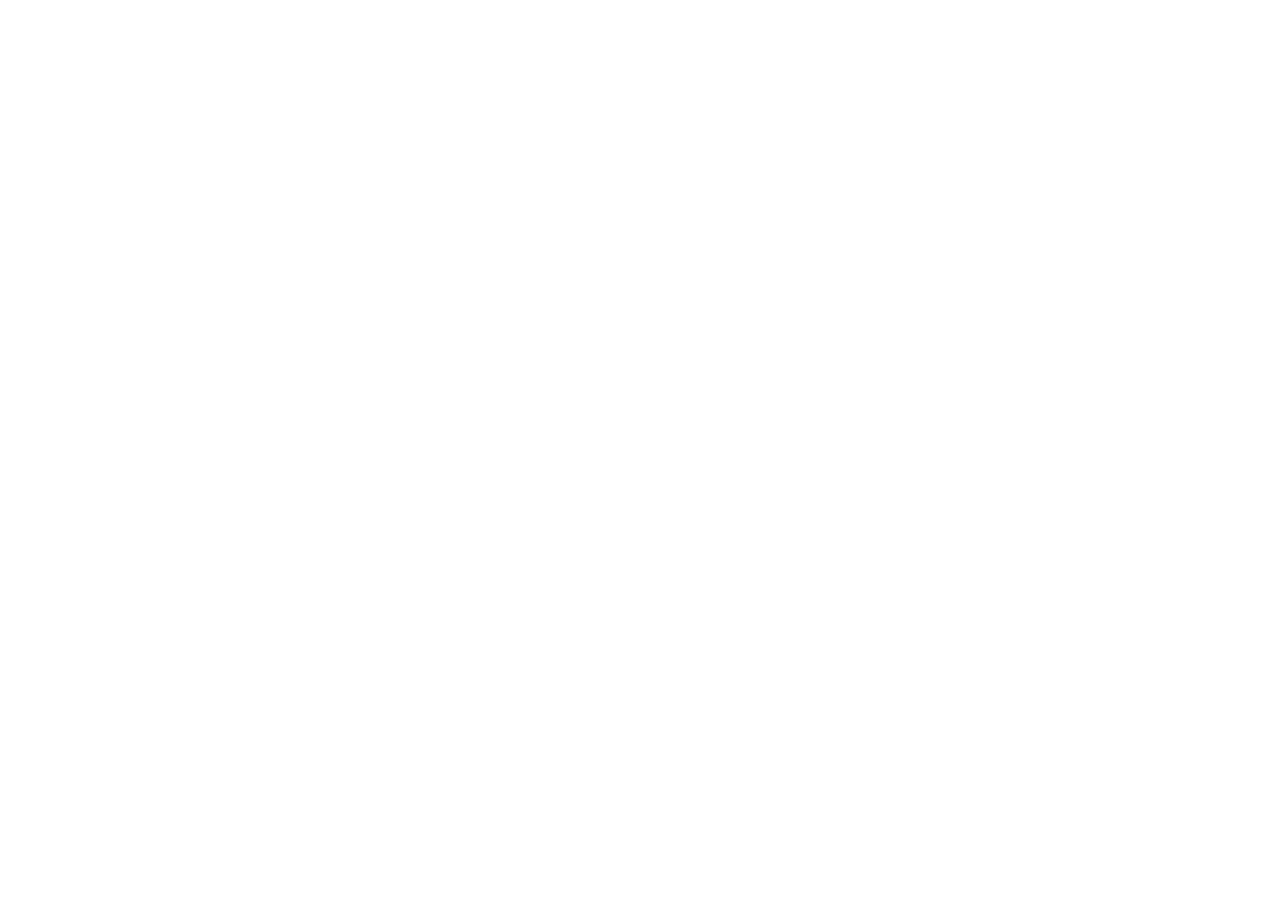
==== pages/about.html @ a03485b7 "initial files and folder commit" ====
<!DOCTYPE html>
<html lang="en">

<head>
    <meta charset="UTF-8">
    <meta name="viewport" content="width=device-width, initial-scale=1.0">
    <title>About Us</title>
</head>

<body>

</body>

</html>
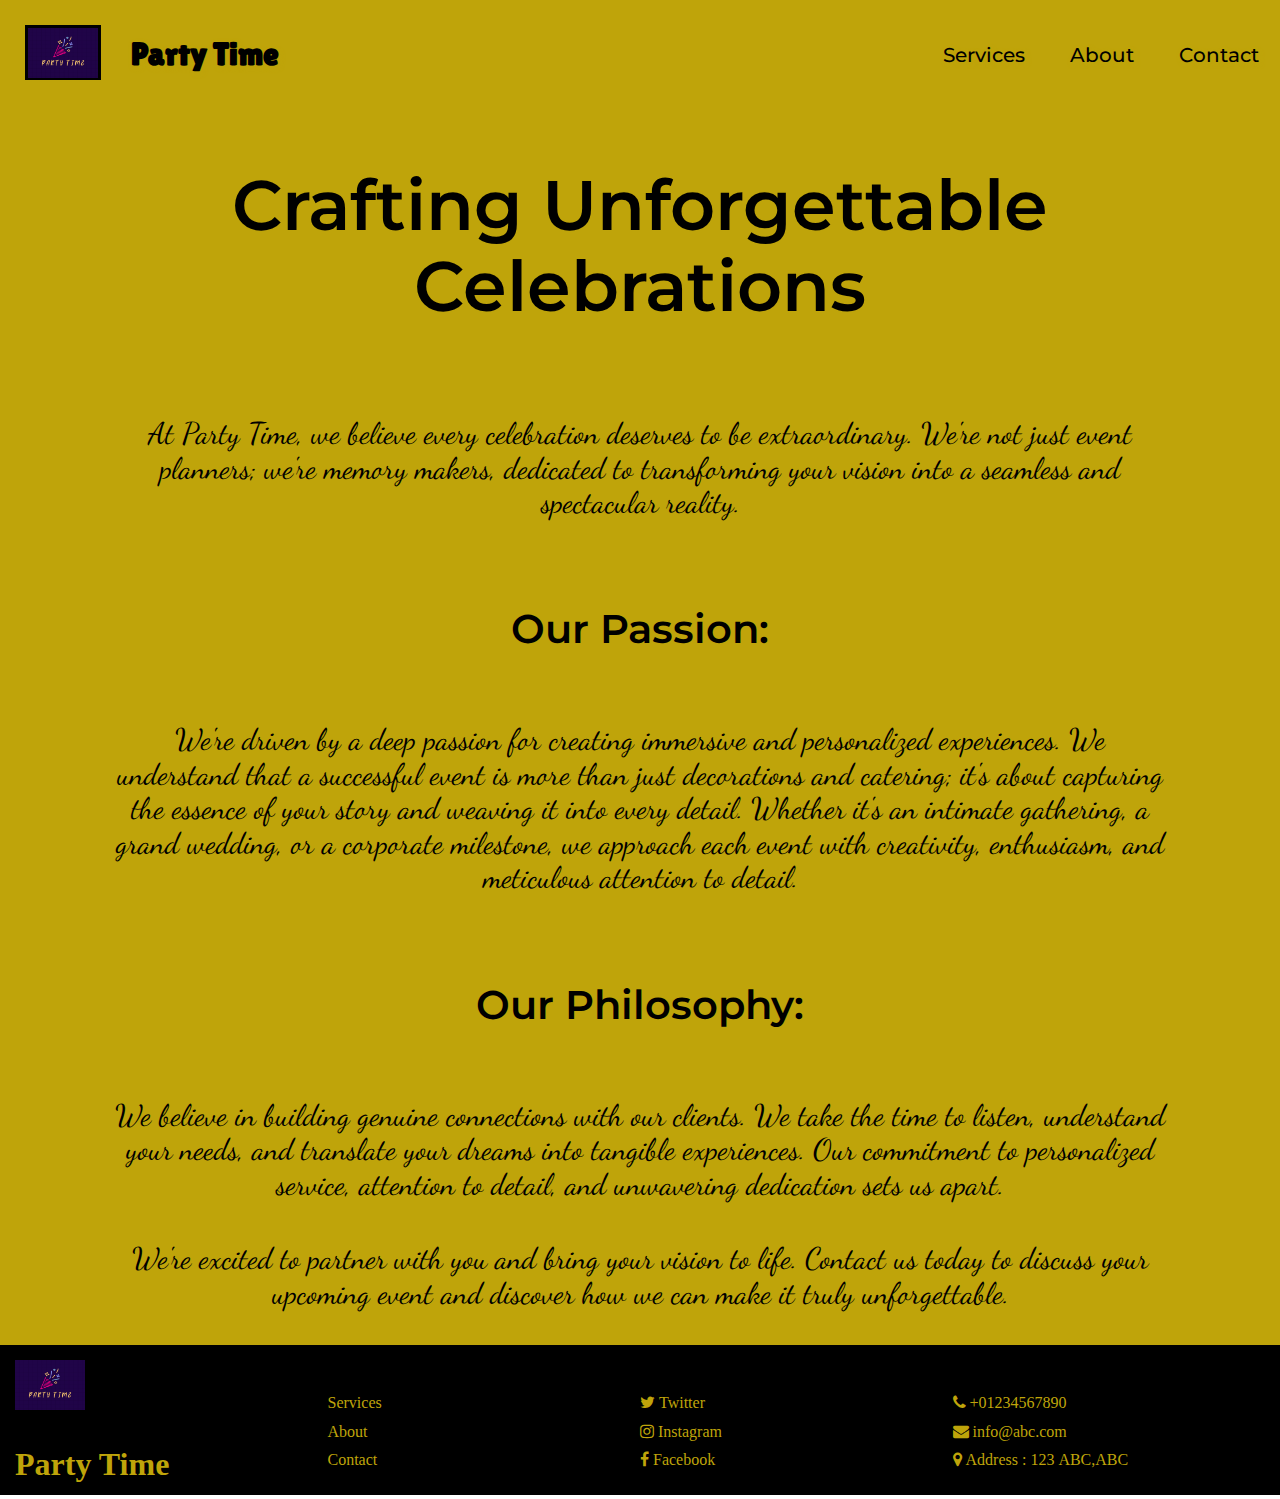
==== commit d6124fca: "Updated about, services and contact pages" ====
--- a/pages/about.html
+++ b/pages/about.html
@@ -4,11 +4,53 @@
 <head>
     <meta charset="UTF-8">
     <meta name="viewport" content="width=device-width, initial-scale=1.0">
-    <title>About Us</title>
+    <link rel="stylesheet" href="/styles/normalize.css">
+    <link rel="preconnect" href="https://fonts.googleapis.com">
+    <link rel="preconnect" href="https://fonts.gstatic.com" crossorigin>
+    <link
+        href="https://fonts.googleapis.com/css2?family=Dancing+Script:wght@400..700&family=Lilita+One&family=Montserrat:ital,wght@0,100..900;1,100..900&display=swap"
+        rel="stylesheet">
+    <link rel="stylesheet" href="https://cdnjs.cloudflare.com/ajax/libs/font-awesome/4.7.0/css/font-awesome.min.css" />
+    <link rel="stylesheet" href="/styles/about.css">
+    <title>Party with us!</title>
 </head>
 
 <body>
+    <iframe src="/pages/nav.html" width="100%" height="30%" frameborder="0" class="sticky-nav"></iframe>
 
+    <section id="about">
+        <div class="container">
+            <h3 class="title">
+                Crafting Unforgettable Celebrations
+            </h3>
+            <p>
+                At Party Time, we believe every celebration deserves to be extraordinary. We're not just event planners; we're memory makers, dedicated to transforming your vision into a seamless and spectacular reality.
+            </p>
+            <h5 class="subtitle">
+                Our Passion:
+            </h5>
+            <p>We're driven by a deep passion for creating immersive and personalized experiences. We understand that a
+                successful
+                event is more than just decorations and catering; it's about capturing the essence of your story and
+                weaving it into
+                every detail. Whether it's an intimate gathering, a grand wedding, or a corporate milestone, we approach
+                each event with
+                creativity, enthusiasm, and meticulous attention to detail.</p>
+            <h5 class="subtitle">
+                Our Philosophy:
+            </h5>
+            <p>We believe in building genuine connections with our clients. We take the time to listen, understand your
+                needs, and
+                translate your dreams into tangible experiences. Our commitment to personalized service, attention to
+                detail, and
+                unwavering dedication sets us apart.</p>
+            <p>We're excited to partner with you and bring your vision to life. Contact us today to discuss your
+                upcoming
+                event and
+                discover how we can make it truly unforgettable.</p>
+        </div>
+    </section>
+    <iframe src="/pages/footer.html" width="100%" frameborder="0"></iframe>
 </body>
 
 </html>--- a/styles/about.css
+++ b/styles/about.css
@@ -0,0 +1 @@
+/*! normalize.css v8.0.1 | MIT License | github.com/necolas/normalize.css */html{line-height:1.15;-webkit-text-size-adjust:100%}body{margin:0}main{display:block}h1{font-size:2em;margin:.67em 0}hr{box-sizing:content-box;height:0;overflow:visible}pre{font-family:monospace,monospace;font-size:1em}a{background-color:rgba(0,0,0,0)}abbr[title]{border-bottom:none;text-decoration:underline;text-decoration:underline dotted}b,strong{font-weight:bolder}code,kbd,samp{font-family:monospace,monospace;font-size:1em}small{font-size:80%}sub,sup{font-size:75%;line-height:0;position:relative;vertical-align:baseline}sub{bottom:-0.25em}sup{top:-0.5em}img{border-style:none}button,input,optgroup,select,textarea{font-family:inherit;font-size:100%;line-height:1.15;margin:0}button,input{overflow:visible}button,select{text-transform:none}button,[type=button],[type=reset],[type=submit]{-webkit-appearance:button}button::-moz-focus-inner,[type=button]::-moz-focus-inner,[type=reset]::-moz-focus-inner,[type=submit]::-moz-focus-inner{border-style:none;padding:0}button:-moz-focusring,[type=button]:-moz-focusring,[type=reset]:-moz-focusring,[type=submit]:-moz-focusring{outline:1px dotted ButtonText}fieldset{padding:.35em .75em .625em}legend{box-sizing:border-box;color:inherit;display:table;max-width:100%;padding:0;white-space:normal}progress{vertical-align:baseline}textarea{overflow:auto}[type=checkbox],[type=radio]{box-sizing:border-box;padding:0}[type=number]::-webkit-inner-spin-button,[type=number]::-webkit-outer-spin-button{height:auto}[type=search]{-webkit-appearance:textfield;outline-offset:-2px}[type=search]::-webkit-search-decoration{-webkit-appearance:none}::-webkit-file-upload-button{-webkit-appearance:button;font:inherit}details{display:block}summary{display:list-item}template{display:none}[hidden]{display:none}.hero-page{display:block}.hero-image{background-image:linear-gradient(rgba(0, 0, 0, 0.5), rgba(0, 0, 0, 0.5));background-position:center;background-repeat:no-repeat;background-size:cover;position:relative}.hero-title{text-align:center;position:absolute;top:50%;color:#bfa40a;font-family:"Lilita One",sans-serif;font-size:3.2vw;font-optical-sizing:auto;font-style:normal;letter-spacing:10px;font-weight:700px;width:100%;text-shadow:4px 1px #000}.hero-button{text-align:center;position:absolute;top:75%;left:40%;color:#000;width:200px;height:50px;border:none;border-radius:50%;background-color:#bfa40a;font-family:"Montserrat",sans-serif;font-size:2.5vw;font-optical-sizing:auto;font-style:normal;font-weight:600}.hero-button:hover{background-color:#000;color:#bfa40a;transition:ease-in-out .5s;cursor:pointer}.sticky-nav{position:fixed;top:0;width:100%;height:max-content;z-index:10000;border:none}@media screen and (max-width: 1020px){.hero-title{top:25%}.hero-button{top:45%;left:40%}}@media screen and (max-width: 720px){.hero-title{top:20%;text-shadow:2px 1px #000}.hero-button{top:30%;left:40%;width:100px;height:25px}}@media screen and (max-width: 420px){.hero-title{top:13%;text-shadow:1px 1px #000}.hero-button{top:20%;left:40%;width:100px;height:25px}}.about{display:block;position:absolute;background-color:#bfa40a;color:#000}.container{position:relative;display:flex;flex-direction:column;justify-content:center;align-items:center;background-color:#bfa40a;color:#000;padding:15px}.title{font-family:"Montserrat",sans-serif;font-weight:600;font-size:70px;margin-top:150px;text-align:center}.subtitle{font-family:"Montserrat",sans-serif;font-weight:600;font-size:40px;margin-bottom:50px;text-align:center}p{margin-top:20px;font-family:"Dancing Script",cursive;font-weight:400;font-size:30px;margin-bottom:20px;margin-left:100px;margin-right:100px;text-align:center}/*# sourceMappingURL=about.css.map */
